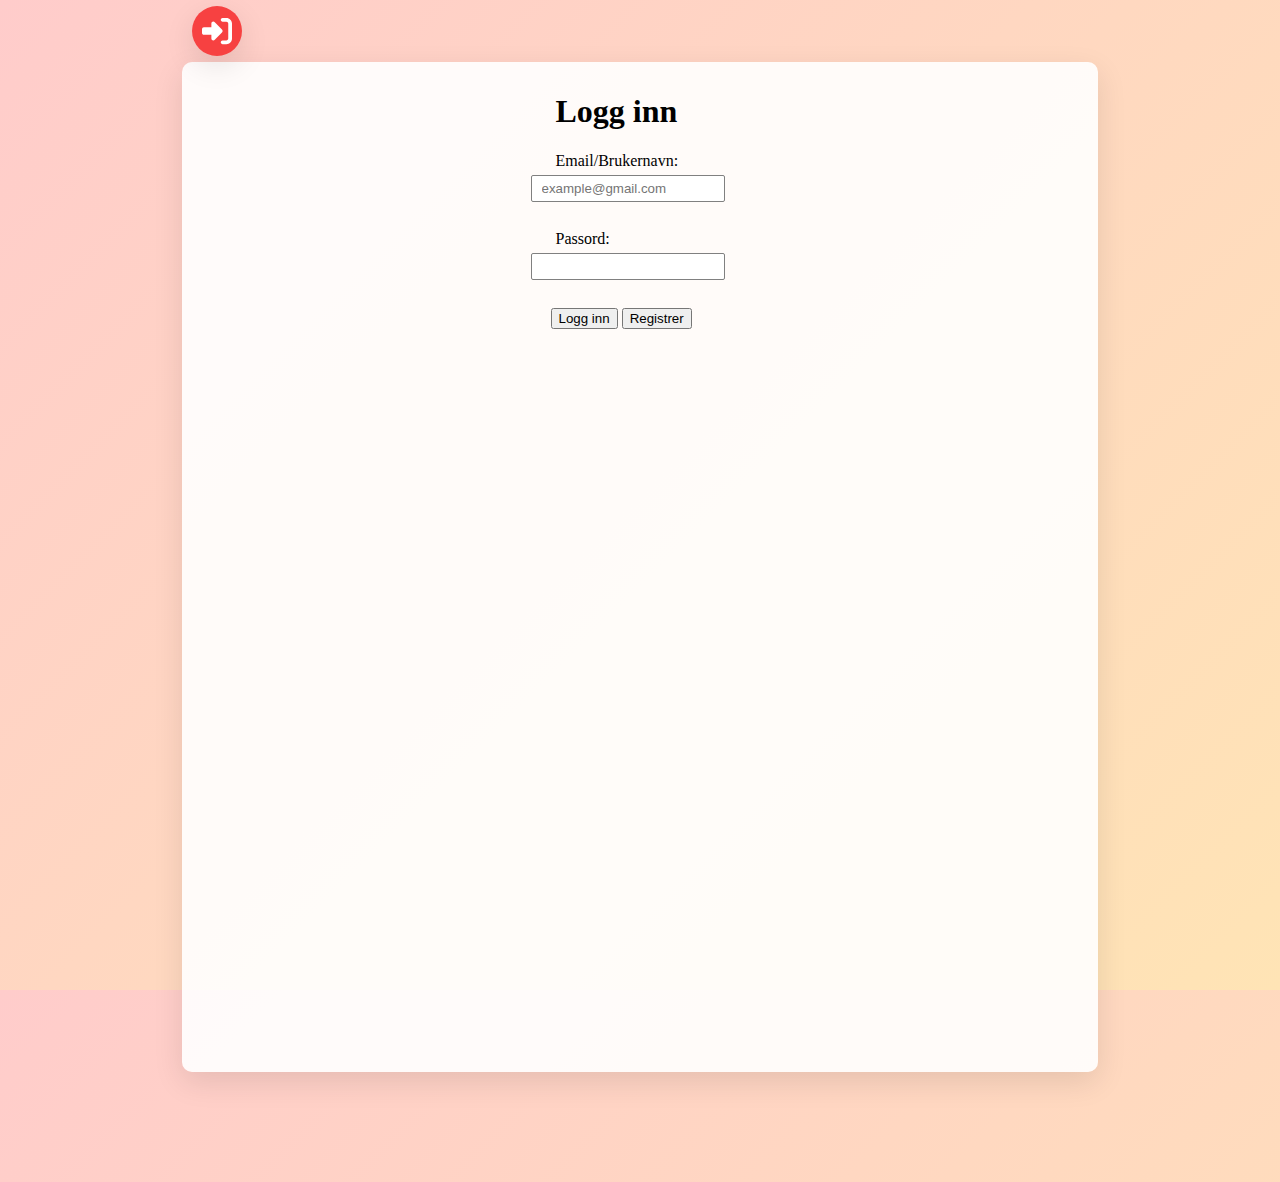
==== index.html @ 99ae0375 "Start på notifikasjon til meldinger og match" ====
<!DOCTYPE html>
<html lang="en">

<head>
    <meta charset="UTF-8">
    <meta name="viewport" content="width=device-width, initial-scale=1.0">
    <link rel="stylesheet" href="styleProfile.css">
    <title>kattmatch</title>

    <style>
        body {
            width: 100vw;
            height: 110vh;
            margin: 0px;
            padding: 0px;
            background-attachment: fixed;
            background: linear-gradient(135deg, #ffcccb, #ffe4b5);
        }

        #app {
            width: 70vw;
            height: 110vh;
            padding: 10px;
            margin: auto;
            background-color: rgba(255, 255, 255, 0.9);
            box-shadow: 0 10px 30px rgba(0, 0, 0, 0.1);
            border-radius: 10px;

        }

        #footer {
            width: 70vw;
            height: 10vh;
            padding: 10px;
            margin: auto;
            /* background-color: rgba(236, 236, 236, 0.9); */
        }

        #header {
            width: 70vw;
            height: 6vh;
            margin: auto;
            display: flex;
            justify-content: space-between;
            align-items: center;
            padding: 4px 30px
        }

        img {
            height: 30px;
            cursor: pointer;
        }

        .buttonForIcon {
            height: 50px;
            width: 50px;
            display: flex;
            justify-content: center;
            align-items: center;
            background-color:  rgb(247, 65, 65);
            border-radius: 50%;
            box-shadow: 0 10px 30px rgba(0, 0, 0, 0.1);
        }

        .image {
            filter: invert(100%);
        }

        .left-icons,
        .right-icons {
            display: flex;
            gap: 5px;
        }
    </style>
    
    <script src="model.js"></script>
    <script src="loginView.js"></script>
    <script src="homeController.js"></script>
    <script src="homeView.js"></script>
    <script src="loginController.js"></script>
    <script src="loginView.js"></script>
    <script src="registerController.js"></script>
    <script src="registerView.js"></script>
    <script src="chatView.js"></script>
    <script src="chatController.js"></script>
    <script src="messagesView.js"></script>
    <script src="messagesController.js"></script>
    <script src="myProfileView.js"></script>
    <script src="commonController.js"></script>
    <script src="myProfileController.js"></script>
    <script src="matchView.js"></script>
    <script src="matchController.js"></script>
    <script src="otherProfileView.js"></script>
    <script src="otherProfileController.js"></script>

    <link rel="stylesheet" href="styles/authenticationStylesheet.css">
    <link rel="stylesheet" href="styles/messagesStylesheet.css">
    <link rel="stylesheet" href="styles/homeStylesheet.css">
    <link rel="stylesheet" href="styles/otherProfileStylesheet.css">

</head>

<body>
    <div id="header">
        
    </div>
    <div id="app"></div>
    <div id="footer"></div>


    <script>
        // model


        // view
        updateView();
        function updateView() {
            drawNavigationButtons();
            let page = model.app.currentPage;
            if (page == 'login') { updateViewLogin(); }
            if (page == 'register') { updateViewRegister(); }
            if (page == 'home') { updateViewHome(); }
            if (page == 'messages') { updateViewMessages(); }
            if (page == 'chat') { updateViewChat(); }
            if (page == 'myProfile') { updateViewMyProfile(); }
            if (page == 'match') { updateViewMyMatch(); }
            if (page == 'otherProfile') { updateViewOtherProfile(); }


        }

        function drawNavigationButtons(){
            if(model.app.loggedInUser != null){
                let messagesNotifications = countNotifications(messagesByUserId())
                document.getElementById("header").innerHTML = `
                <div class="left-icons">
                    <span class="buttonForIcon">
                        <img class='image' src="img/house-solid.svg" alt="Home Icon" onclick="navigateToPage('home')" />
                    </span>
                    <div class="numberCircle">${messagesNotifications}</div>
                    <span class="buttonForIcon">
                        <img class='image' src="img/comments-solid.svg" alt="Messages Icon" onclick="navigateToPage('messages')" />
                    </span>
                    <span class="buttonForIcon">
                        <img class='image' src="img/hand-holding-heart-solid.svg" alt="Matches Icon" onclick="navigateToPage('match')" />
                    </span>
                </div>
                <div class="right-icons">
                    <span class="buttonForIcon">
                        <img class='image' src="img/user-solid.svg" alt="Profile Icon" onclick="navigateToPage('myProfile')" />
                    </span>
                    <span class="buttonForIcon">
                        <img class='image' src="img/right-to-bracket-solid.svg" alt="Log out Icon" onclick="logOutUser()" />
                    </span>
                </div>
            `}
            else{
                document.getElementById("header").innerHTML = `
                    <span class="buttonForIcon">
                        <img class='image' src="img/right-to-bracket-solid.svg" alt="Log out Icon" onclick="logOutUser()" />
                    </span>
                </div>
            `
            }
        }
        // controller
        

    </script>

</body>

</html>
---- styleProfile.css ----
.headerText {
    display: flex;
    justify-content: center;
}
#result {
    display: flex;
    gap: 10px;
    padding: 10px 0;
}

.thumbnail {
    width: 100%;
    height: 100%;
    object-fit: cover;
    border-radius: 15px;
    cursor: pointer;
    
}

.imageDisplay {
    display: flex;
    width: 100px;
    height: 100px;
    border: 1px solid rgb(138, 138, 138);
    border-radius: 15px;
    margin: 10px;
    cursor: pointer;
    background-color: rgba(255, 255, 255, 0.285);
}

#divAddPictures {
    display: flex;
    flex-direction: row;
    justify-content: center;
}

#myProfileContent {
    display: flex;
    flex-direction: row;
    justify-content: center;
    align-items: center;
    margin: auto;
    width: 80%;
    max-width: 800px;
    border-radius: 40px;
}
#column0 {
    flex-direction: column;
    display: flex;
    flex-direction: column;
    align-items: stretch;
    padding-left: 50px;
    padding-right: 50px;
    margin-top: 20px;
}
#column1 {
    flex: 1;
    display: flex;
    flex-direction: column;
    padding-left: 20px;
    margin: 10px;
} #column2 {
    flex: 1;
    display: flex;
    flex-direction: column;
    padding-right: 20px;
    margin: 10px;
}
#column3 {
    flex-direction: column;
    display: flex;
    flex-direction: column;
    align-items: stretch;
    padding-left: 50px;
    padding-right: 50px;
    margin-top: 20px;
}
#column4 {
    flex-direction: column;
    display: flex;
    flex-direction: column;
    align-items: stretch;
    padding-left: 50px;
    padding-right: 50px;
}
#column5 {
    flex-direction: column;
    display: flex;
    flex-direction: column;
    align-items: stretch;
    padding-left: 50px;
    padding-right: 50px;
    margin-top: 20px;
}
.cross {
    display: flex;
    cursor: pointer;
    justify-content: center;
    width: 20px;
    height: 20px;
    margin-top: 10px;
    background-color: rgb(255, 255, 255);
    border-radius: 40px;
    border: 1px solid rgb(138, 138, 138);  
}

.cross:hover {
    background-color:  rgb(255, 153, 153);;
    color: rgb(255, 255, 255);
}

#interestsSelection {
    justify-content: center;
    align-items: center;
}

.interestButton {
    display: inline-flex;
    align-items: center;
    cursor: pointer;
    padding: 10px;
    width: auto;
    height: 20px;
    margin: 5px;
    border: 1px solid rgb(138, 138, 138);
    border-radius: 20px;
    background-color: rgb(255, 255, 255);
    transition: all 0.3s ease;
}
.interestButton:hover {
    background-color:  rgb(255, 153, 153);;
    color: rgb(255, 255, 255);
    transition: all 0.3s ease;
}
.interestButton.selected {
    height: 30px;
    width: auto;
    background: linear-gradient(135deg, rgb(247, 65, 65), rgb(255, 127, 127)); 
    color: white;
    border: 1px solid rgb(247, 65, 65);
    transition: all 0.3s ease;
}
#saveButton{
    display: flex;
    justify-content: center;
    align-items: center;
    cursor: pointer;
    padding: 10px 20px;
    width: auto;
    height: 25px;
    border: 1px solid rgb(138, 138, 138);
    margin-bottom: 15px;
    border-radius: 25px;
    font-size: 1rem;
    background-color: rgb(255, 255, 255);
}

#saveButton:hover {
    background-color:  rgb(255, 153, 153);;
    color: rgb(255, 255, 255);

}
#saveLayout  {
    display: flex;
    justify-content: center;
    align-items: center;
}
input {
    display: flex;
    justify-content: center;
    align-items: center;
    cursor: pointer;
    padding: 10px;
    width: auto;
    height: 15px;
    border: 1px solid rgb(138, 138, 138);
    border-radius: 5px;
}

input:focus {
    background-color: rgb(255, 243, 240);
    border-color: rgb(247, 65, 65); 
    outline: none;
}
---- styles/authenticationStylesheet.css ----
.inputBox > input {
    border-radius: 2px;
    border: 0.5px solid grey;
    padding: 5px;
    padding-left: 10px;
    margin-bottom: 10px;
    font-family: 'emoji';
}
.inputBox > label {
    font-family: 'emoji';
}

.loginInput {
    border-radius: 2px;
    border: 1px solid grey;
    padding: 5px;
    padding-left: 10px;
    margin-bottom: 10px;
    margin-top: 5px;
    margin-left: -25px;
}

#registrationForm{
    display:flex;
    text-align: center;
    justify-content: center;
}
#errorText{
    display:flex;
    text-align: center;
    justify-content: center;
}

.inputBox > label {
    display:flex;
    text-align: center;
    justify-content: center;
    font-family: 'emoji';
}

.loginForm{
    display:flex;
    align-items: center;
    justify-content: center;
}
---- styles/messagesStylesheet.css ----
/* messages css */
#borderMessages {
    border: 7px solid rgba(102,140,164,0.34);
    border-radius: 18px;
    background-color: antiquewhite;
    padding: 5px;
    margin: 10px;
    }
#userNameMessages {
    font-family: Arial, Helvetica, sans-serif;
    font-size: 15px;
    letter-spacing: 1.2px;
    word-spacing: 2.2px;
    color: #0000008f;
    font-weight: 400;
    text-decoration: underline rgb(68, 68, 68);
    font-style: normal;
    font-variant: small-caps;
    text-transform: none;
}
#catNameMessages {
    font-family: Arial, Helvetica, sans-serif;
    font-size: 23px;
    letter-spacing: 1.2px;
    word-spacing: 2.2px;
    color: #000000;
    font-weight: 400;
    text-decoration: underline rgb(68, 68, 68);
    font-style: normal;
    font-variant: small-caps;
    text-transform: none;
}
#dateMessages{
    font-family: Arial, Helvetica, sans-serif;
    font-size: 15px;
    letter-spacing: 0.4px;
    word-spacing: -2.2px;
    color: #727272;
    font-weight: 400;
    text-decoration: rgb(68, 68, 68);
    font-style: normal;
    font-variant: small-caps;
    text-transform: none;
}
#messageFormatMessages{
    font-family: Arial, Helvetica, sans-serif;
    font-size: 19px;
    letter-spacing: 0.4px;
    word-spacing: -2.2px;
    color: #000000;
    font-weight: 400;
    text-decoration: rgb(68, 68, 68);
    font-style: oblique;
    font-variant: normal;
    text-transform: none;
}

.senderBackground{
    padding: 15px;
    margin: 10px;
    text-align: right;
    width: auto;
    height: auto;
    border-radius: 30px 30px 30px 30px;
    -webkit-border-radius: 30px 30px 30px 30px;
    -moz-border-radius: 30px 30px 30px 30px;
    background: #5f88d9;
}

.reciverBackground{
    padding: 15px;
    margin: 10px;
    text-align: right;
    width: auto;
    height: auto;
    text-align: left;
    border-radius: 30px 30px 30px 30px;
    -webkit-border-radius: 30px 30px 30px 30px;
    -moz-border-radius: 30px 30px 30px 30px;
    background: #999999;
}

.numberCircle {
    border-radius: 50%;
    width: 36px;
    height: 36px;
    padding: 8px;

    background: #fff;
    border: 2px solid #666;
    color: #666;
    text-align: center;

    font: 32px Arial, sans-serif;
}
---- styles/homeStylesheet.css ----
.homeContent {
    display: flex;
    width: 90%;
    height: 80%;
    align-items: center;
    align-content: center;
    margin: auto;
}

.homeContentTopp {
    width: 90%;
    height: 2%;
    margin: auto;
    padding: 0;
    text-align: center;
    font-size: 2vh;
}

.homeContentSide {
    width: 10%;
    height: 50%;
    align-content: center;
    text-align: center;
    border-radius: 10px;
    background-color: rgba(220, 20, 20, 0.2);
    transition: 0.9s;
}

.homeContentSide img {
    height: 100px;
}

.homeContentSide:hover {
    box-shadow: 10px 10px 50px 0px grey;
    cursor: pointer;
    background-color: rgba(220, 20, 20, 0.5);
}

.homeContentSideNoneSvipe {
    width: 10%;
    height: 50%;
    align-content: center;
    text-align: center;
    border-radius: 10px;
    background-color: rgba(220, 20, 20, 0.2);
    transition: 0.7s;
}

.homeContentCenter {
    width: 78%;
    height: 90%;
    margin: auto;
    align-content: center;
    border-radius: 10px;
    box-shadow: 5px 5px 10px 0px grey;
    background-color: rgba(220, 20, 20, 0.2);
    transition: 0.7s;
}

.homeContentCenter:hover {
    box-shadow: 10px 10px 50px 0px grey;
    cursor: pointer;
    background-color: rgba(220, 20, 20, 0.5);
}

.homeContentCenterNoneSvipe {
    width: 78%;
    height: 90%;
    margin: auto;
    align-content: center;
    border-radius: 10px;
    box-shadow: 5px 5px 10px 0px grey;
    background-color: rgba(220, 20, 20, 0.2);
    transition: 0.7s;
}

.profileView {
    width: 95%;
    height: 95%;
    margin: auto;
    border-radius: 10px;
    background-size: cover;
    background-position: center;
}
.profileViewNoneSvipe {
    width: 95%;
    height: 95%;
    margin: auto;
    border-radius: 10px;
    background-image: url(/Team1/img/cat1.jfif);
    background-repeat: no-repeat;
    background-size: 30vw;
    background-position: center;
}

.profileViewTopp {
    height: 80%;
    padding: 15px;
    text-align: center;
}

.profileViewTopp > h1 {
    font-size: 4vh;
    border: 1px solid black;
    border-radius: 15px;
    background-color: rgba(255, 255, 255, 0.6);
}

.profileViewBottom {
    height: 20%;
    padding: 15px;
}

.profileViewBottom > h1 {
    width: auto;
    text-align: left;
    font-size: 3vh;
    padding-left: 10px;
    border: 1px solid black;
    border-radius: 15px;
    background-color: rgba(255, 255, 255, 0.6);
}

.homeContentLikeButtons {
    width: 90%; 
    margin: auto; 
    text-align: center;
}
#likeButton {
    width: 15vw;
    height: 5vh; 
    border: none; 
    margin-right: 10%;
    margin-left: 10%;
    font-size: 1vh; 
    color: snow;
    font-weight: bold;
    border-radius: 20px; 
    background-color: rgba(220, 20, 20, 0.5);
    transition: 0.5s;
}

#likeButton:hover {
    cursor: pointer;
    background-color: rgba(220, 20, 20, 0.8);
    box-shadow: 5px 5px 20px 0px lightgray;
}

.homeContentLikeButtonsNoneSvipe {
    width: 40%;
    height: 5%;
    margin: auto;
    text-align: center;
    font-size: 5vh;
    padding: 10px;
    border-radius: 20px;
    background-color: rgba(220, 20, 20, 0.2);
    transition: 0.5s;
}

.homeContentLikeButtonsNoneSvipe > img {
    height: 3vh;
    margin: auto;
}

.homeContentLikeButtonsNoneSvipe:hover {
    cursor: pointer;
    background-color: rgba(220, 20, 20, 0.8);
    box-shadow: 5px 5px 20px 0px lightgray;
}
---- styles/otherProfileStylesheet.css ----
.selectedHomeContent {
    display: flex;
    width: 90%;
    height: 80%;
    align-items: center;
    align-content: center;
    margin: auto;
}

.selectedHomeContentSide {
    width: 10%;
    height: 50%;
    align-content: center;
    text-align: center;
    border-radius: 10px;
    background-color: rgba(220, 20, 20, 0.2);
    transition: 0.9s;
}

.selectedHomeContentSide img {
    height: 100px;
}

.selectedHomeContentSide:hover {
    box-shadow: 10px 10px 50px 0px grey;
    cursor: pointer;
    background-color: rgba(220, 20, 20, 0.5);
}

.selectedHomeContentSideNoneSvipe {
    width: 10%;
    height: 50%;
    align-content: center;
    text-align: center;
    border-radius: 10px;
    background-color: rgba(220, 20, 20, 0.2);
    transition: 0.9s;
}

.selectedHomeContentCenter {
    width: 78%;
    height: 90%;
    margin: auto;
    align-content: center;
    border-radius: 10px;
    box-shadow: 5px 5px 10px 0px grey;
    background-color: rgba(220, 20, 20, 0.2);
    transition: 0.9s;
}

.selectedContentCenter:hover {
    box-shadow: 10px 10px 50px 0px grey;
    cursor: pointer;
    background-color: rgba(220, 20, 20, 0.5);
}

.selectedHomeContentCenterNoneSvipe {
    width: 78%;
    height: 90%;
    margin: auto;
    align-content: center;
    border-radius: 10px;
    box-shadow: 5px 5px 10px 0px grey;
    background-color: rgba(220, 20, 20, 0.2);
    transition: 0.9s;
}

.selectedProfileView {
    width: 95%;
    height: 95%;
    margin: auto;
    border-radius: 10px;
    background-size: cover;
    background-position: center;
}
.selectedProfileViewNoneSvipe {
    width: 95%;
    height: 95%;
    margin: auto;
    border-radius: 10px;
    background-image: url(/Team1/img/cat1.jfif);
    background-repeat: no-repeat;
    background-size: contain;
    background-position: center;
}

.selectedProfileViewTopp {
    height: 80%;
    padding: 15px;
    text-align: center;
}

.selectedProfileViewTopp > h1 {
    border: 1px solid black;
    border-radius: 15px;
    background-color: rgba(255, 255, 255, 0.6);
}

.selectedProfileViewBottom {
    height: 20%;
    padding: 15px;
    width: 40%;
    font-size: 70%;
}

.selectedProfileViewBottom > h1 {
    width: auto;
    text-align: center;
    border: 1px solid black;
    border-radius: 15px;
    background-color: rgba(255, 255, 255, 0.6);
}

.homeContentLikeButtons {
    width: 90%; 
    margin: auto; 
    text-align: center;
}
.homeContentLikeButtons > button {
    width: 12vw; 
    height: 4vh; 
    border: none; 
    margin-right: 10%;
    margin-left: 10%; 
    border-radius: 20px; 
    background-color: rgba(255,55,55,0.7);
}

.homeFooter {
    width: 12%;
    height: 6%;
    margin: auto;
    align-items: center;
    text-align: center;
    font-size: 5vh;
    border-radius: 50%;
    background-color: rgba(220, 20, 20, 0.5);
}

.homeFooter > img {
}


#selectedselectedProfileColumn1 {
    flex: 1;
    display: flex;
    flex-direction: column;
    padding: 10px;
    text-align: center;
}

#selectedselectedProfileColumn2 {
    flex: 1;
    text-align: center;
    display: flex;
    flex-direction: column;
    padding: 10px;
}
#selectedselectedProfileColumn3 {
    display:flex;
    text-align: center;
    justify-content: center;
}
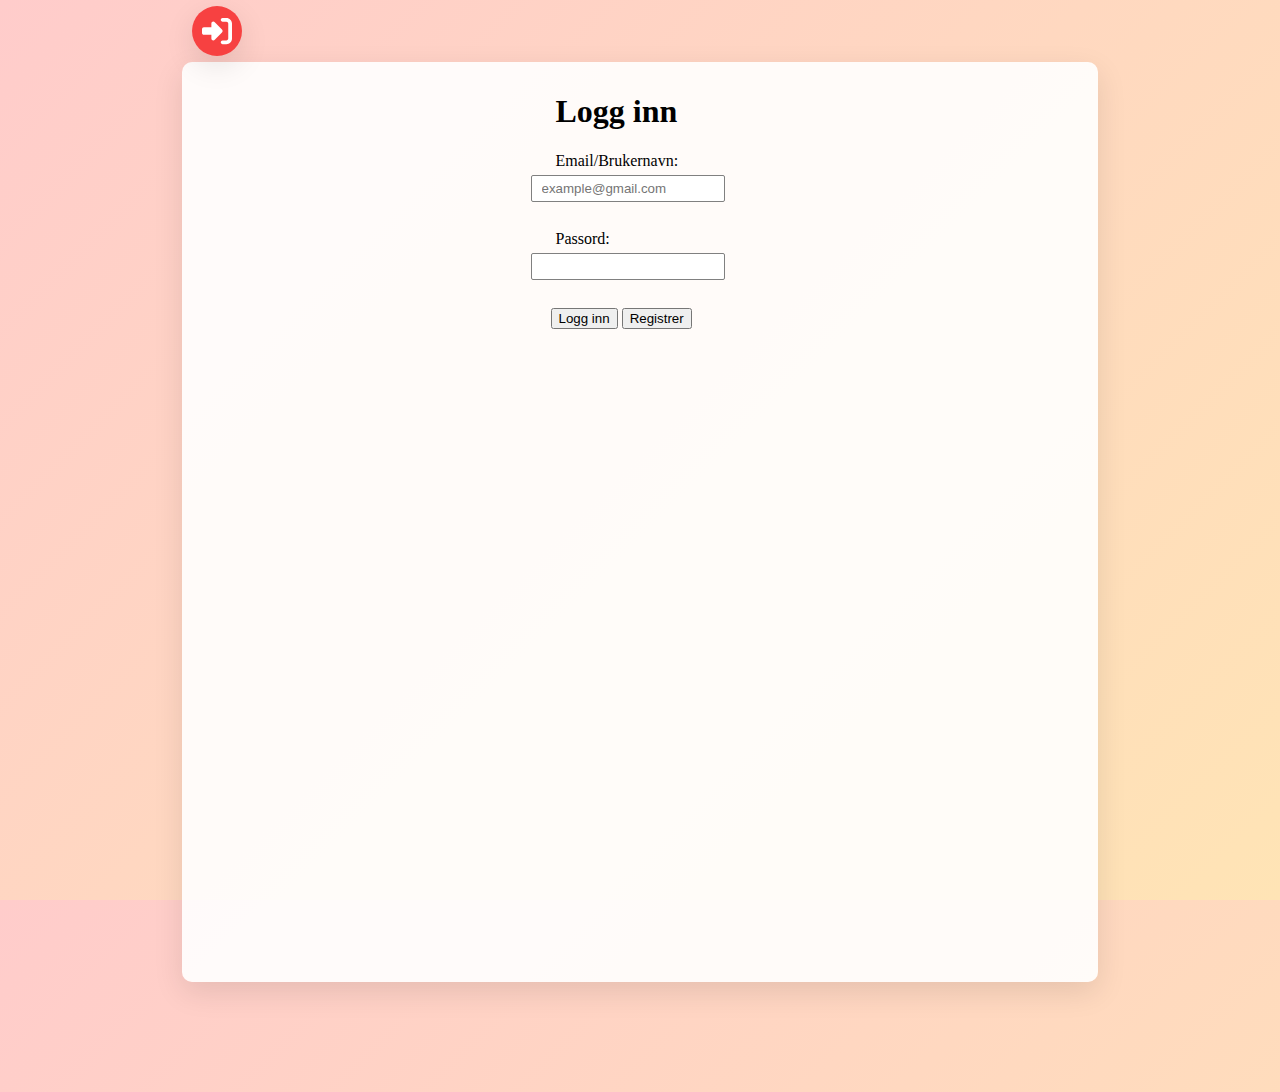
==== commit 5db45541: "Update index.html" ====
--- a/index.html
+++ b/index.html
@@ -10,7 +10,7 @@
     <style>
         body {
             width: 100vw;
-            height: 110vh;
+            height: 100vh;
             margin: 0px;
             padding: 0px;
             background-attachment: fixed;
@@ -19,7 +19,7 @@
 
         #app {
             width: 70vw;
-            height: 110vh;
+            height: 100vh;
             padding: 10px;
             margin: auto;
             background-color: rgba(255, 255, 255, 0.9);
--- a/styleProfile.css
+++ b/styleProfile.css
@@ -45,10 +45,7 @@
     border-radius: 40px;
 }
 #column0 {
-    flex-direction: column;
     display: flex;
-    flex-direction: column;
-    align-items: stretch;
     padding-left: 50px;
     padding-right: 50px;
     margin-top: 20px;
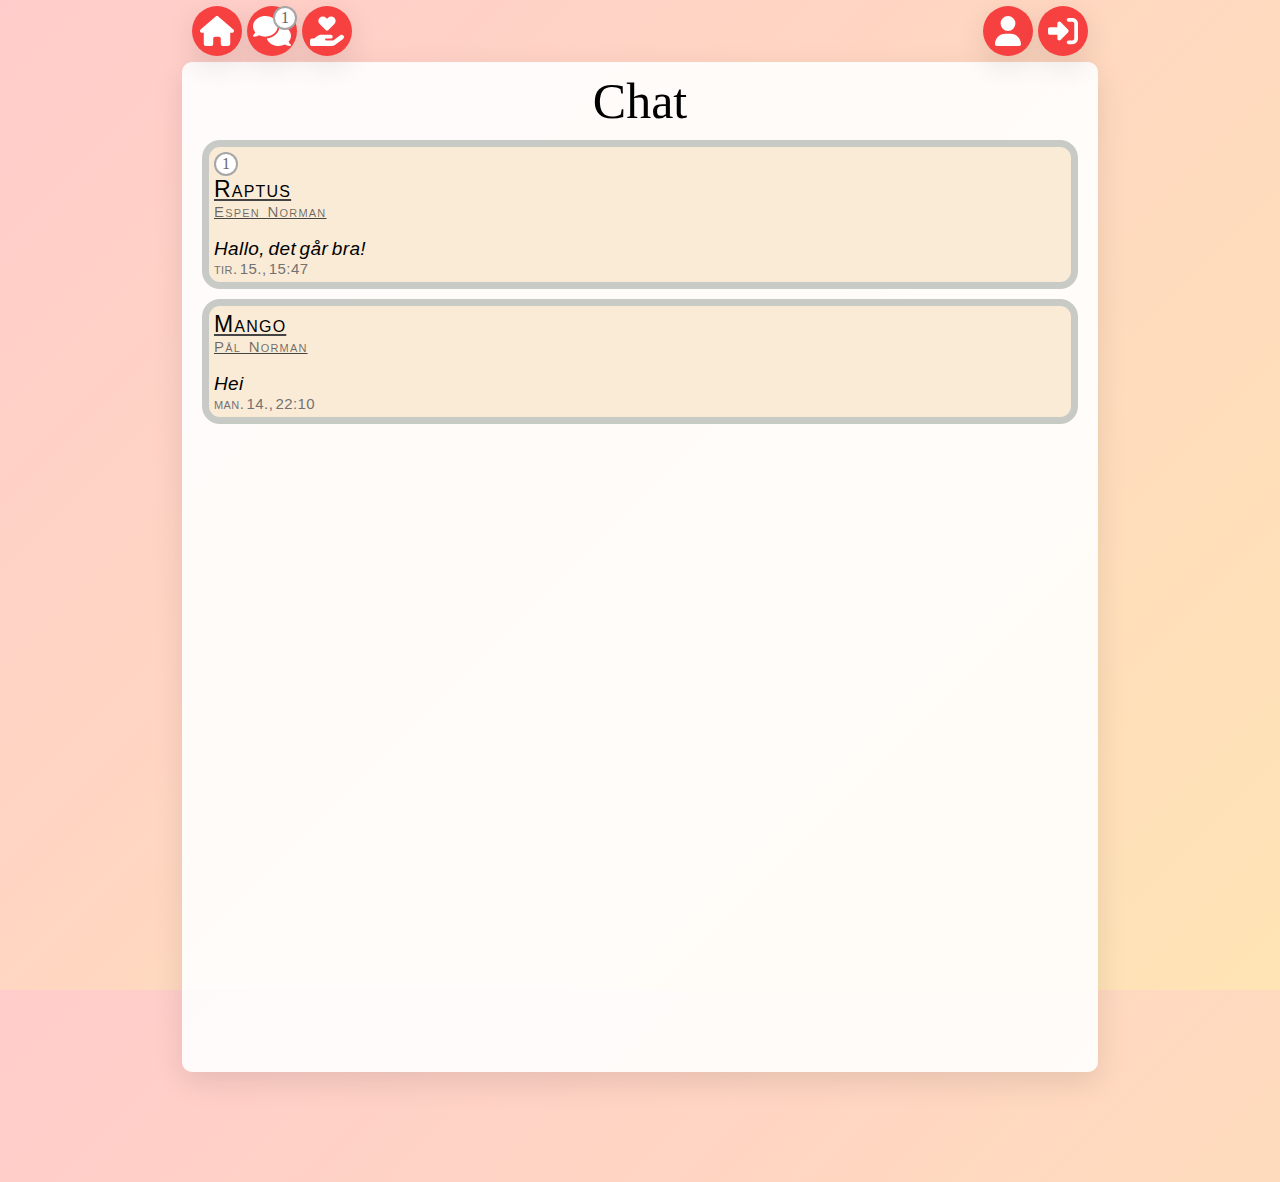
==== commit 257b9955: "CSS for notifikasjon og chat box" ====
--- a/index.html
+++ b/index.html
@@ -10,7 +10,7 @@
     <style>
         body {
             width: 100vw;
-            height: 100vh;
+            height: 110vh;
             margin: 0px;
             padding: 0px;
             background-attachment: fixed;
@@ -19,7 +19,7 @@
 
         #app {
             width: 70vw;
-            height: 100vh;
+            height: 110vh;
             padding: 10px;
             margin: auto;
             background-color: rgba(255, 255, 255, 0.9);
@@ -60,17 +60,46 @@
             background-color:  rgb(247, 65, 65);
             border-radius: 50%;
             box-shadow: 0 10px 30px rgba(0, 0, 0, 0.1);
+            position: relative;
+        }
+        .left-icons,
+        .right-icons {
+            display: flex;
+            gap: 5px;
+        }
+        .numberCircle {
+            display: flex;
+            border-radius: 50%;
+            width: 20px;
+            height: 20px;
+            /* padding: 8px; */
+            background: #fff;
+            border: 2px solid #66666694;
+            color: #666666;
+            justify-content: center;
+            align-items: center;
+
+            font: 13px;
         }
 
         .image {
             filter: invert(100%);
         }
 
-        .left-icons,
-        .right-icons {
-            display: flex;
-            gap: 5px;
-        }
+        
+        #container {
+            position: relative;
+        }
+        .notificationStyleImg{
+            position: absolute;
+
+        }
+        .notificationStyleDiv{
+            position: absolute;
+            top: 0;
+            right: 0;
+        }
+
     </style>
     
     <script src="model.js"></script>
@@ -132,15 +161,29 @@
         function drawNavigationButtons(){
             if(model.app.loggedInUser != null){
                 let messagesNotifications = countNotifications(messagesByUserId())
+                let messagesNotificationsHtml = '';
+
+                if(messagesNotifications > 9){
+                    messagesNotificationsHtml = `
+                     <div class="numberCircle notificationStyleDiv">+9</div>
+                    `; 
+                }else if(messagesNotifications > 0){
+                    messagesNotificationsHtml = `
+                     <div class="numberCircle notificationStyleDiv">${messagesNotifications}</div>
+                    `; 
+                }
+
                 document.getElementById("header").innerHTML = `
                 <div class="left-icons">
                     <span class="buttonForIcon">
                         <img class='image' src="img/house-solid.svg" alt="Home Icon" onclick="navigateToPage('home')" />
                     </span>
-                    <div class="numberCircle">${messagesNotifications}</div>
-                    <span class="buttonForIcon">
-                        <img class='image' src="img/comments-solid.svg" alt="Messages Icon" onclick="navigateToPage('messages')" />
-                    </span>
+                    <div id="container">
+                        <span class="buttonForIcon">
+                            <img class='image notificationStyleImg' src="img/comments-solid.svg" alt="Messages Icon" onclick="navigateToPage('messages')" />
+                            ${messagesNotificationsHtml}
+                            </span>
+                    </div>
                     <span class="buttonForIcon">
                         <img class='image' src="img/hand-holding-heart-solid.svg" alt="Matches Icon" onclick="navigateToPage('match')" />
                     </span>
--- a/styles/messagesStylesheet.css
+++ b/styles/messagesStylesheet.css
@@ -81,16 +81,13 @@
     background: #999999;
 }
 
-.numberCircle {
-    border-radius: 50%;
-    width: 36px;
-    height: 36px;
-    padding: 8px;
-
-    background: #fff;
-    border: 2px solid #666;
-    color: #666;
-    text-align: center;
-
-    font: 32px Arial, sans-serif;
+.chatBox{
+    height: 750px;
+    overflow: scroll;
+}
+.chatBox::-webkit-scrollbar{
+    visibility: hidden;
+}
+.chatBox::-webkit-scrollbar-corner{
+    visibility: hidden;
 }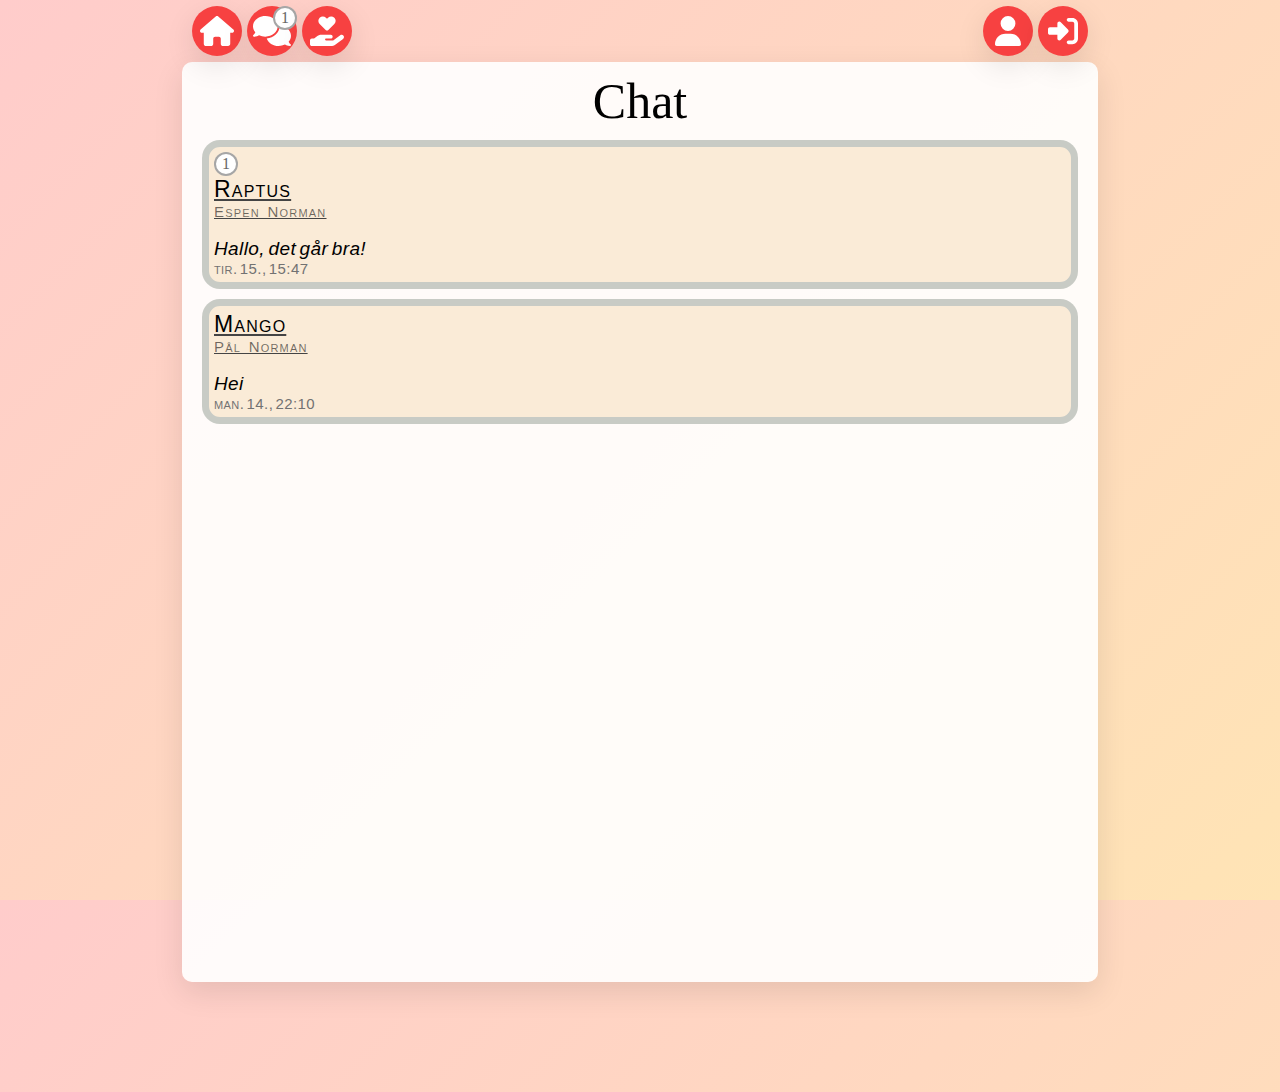
==== commit f0210969: "Merge branch 'main' of https://github.com/MrKleivan/Team1" ====
--- a/index.html
+++ b/index.html
@@ -10,7 +10,7 @@
     <style>
         body {
             width: 100vw;
-            height: 110vh;
+            height: 100vh;
             margin: 0px;
             padding: 0px;
             background-attachment: fixed;
@@ -19,7 +19,7 @@
 
         #app {
             width: 70vw;
-            height: 110vh;
+            height: 100vh;
             padding: 10px;
             margin: auto;
             background-color: rgba(255, 255, 255, 0.9);
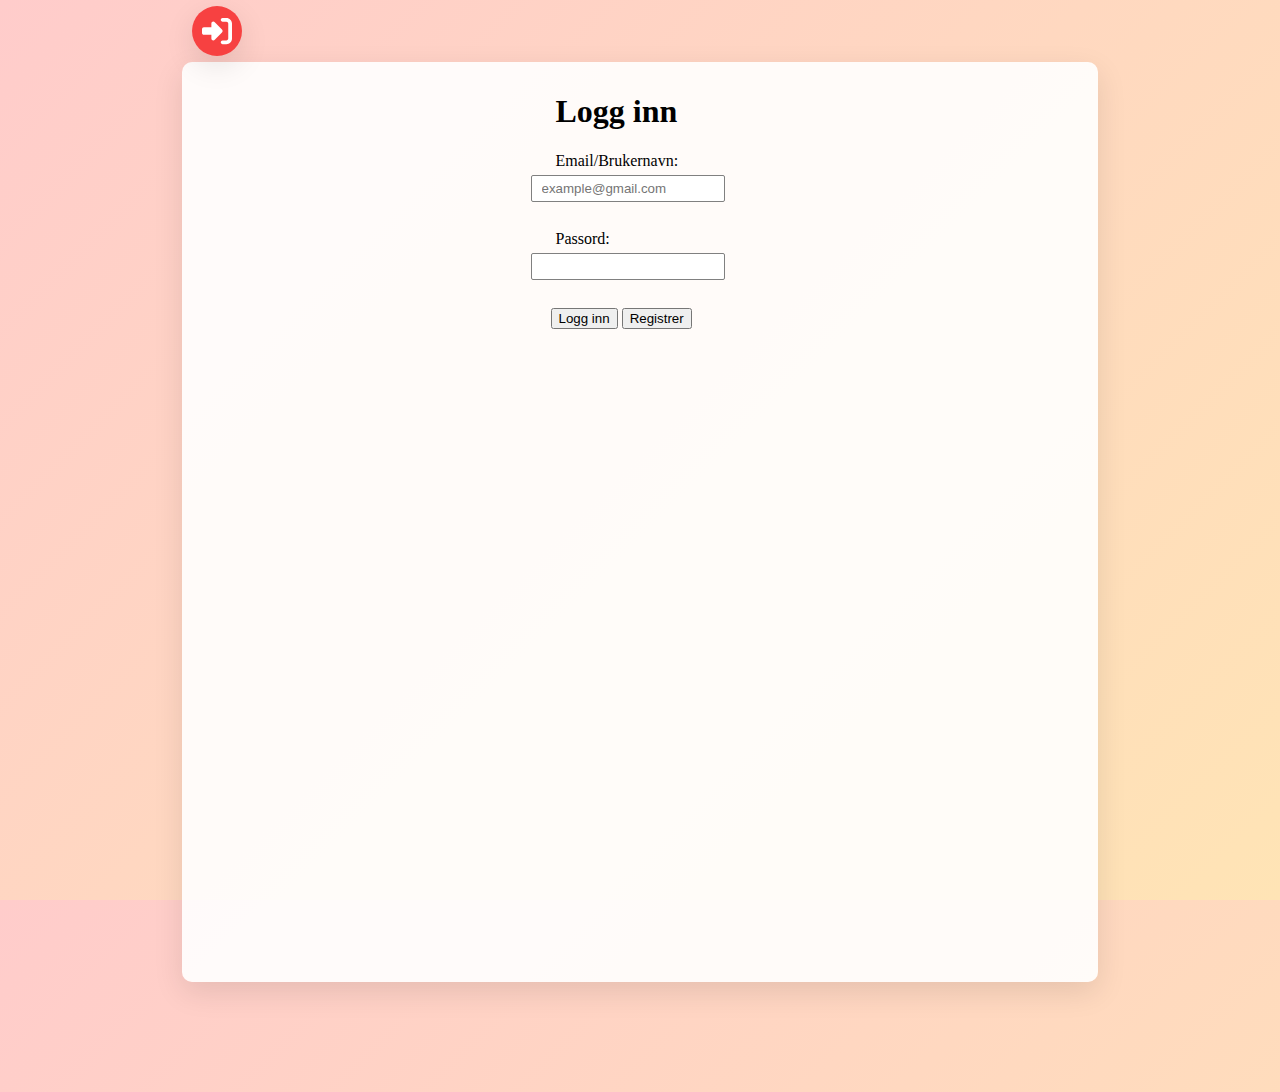
==== commit b5063bfd: "Fikset data i model til å passe realistisk data, notifikasjon funker nå på icon og messagesView" ====
--- a/index.html
+++ b/index.html
@@ -121,6 +121,7 @@
     <script src="matchController.js"></script>
     <script src="otherProfileView.js"></script>
     <script src="otherProfileController.js"></script>
+    <script src="navigationView.js"></script>
 
     <link rel="stylesheet" href="styles/authenticationStylesheet.css">
     <link rel="stylesheet" href="styles/messagesStylesheet.css">
@@ -158,54 +159,6 @@
 
         }
 
-        function drawNavigationButtons(){
-            if(model.app.loggedInUser != null){
-                let messagesNotifications = countNotifications(messagesByUserId())
-                let messagesNotificationsHtml = '';
-
-                if(messagesNotifications > 9){
-                    messagesNotificationsHtml = `
-                     <div class="numberCircle notificationStyleDiv">+9</div>
-                    `; 
-                }else if(messagesNotifications > 0){
-                    messagesNotificationsHtml = `
-                     <div class="numberCircle notificationStyleDiv">${messagesNotifications}</div>
-                    `; 
-                }
-
-                document.getElementById("header").innerHTML = `
-                <div class="left-icons">
-                    <span class="buttonForIcon">
-                        <img class='image' src="img/house-solid.svg" alt="Home Icon" onclick="navigateToPage('home')" />
-                    </span>
-                    <div id="container">
-                        <span class="buttonForIcon">
-                            <img class='image notificationStyleImg' src="img/comments-solid.svg" alt="Messages Icon" onclick="navigateToPage('messages')" />
-                            ${messagesNotificationsHtml}
-                            </span>
-                    </div>
-                    <span class="buttonForIcon">
-                        <img class='image' src="img/hand-holding-heart-solid.svg" alt="Matches Icon" onclick="navigateToPage('match')" />
-                    </span>
-                </div>
-                <div class="right-icons">
-                    <span class="buttonForIcon">
-                        <img class='image' src="img/user-solid.svg" alt="Profile Icon" onclick="navigateToPage('myProfile')" />
-                    </span>
-                    <span class="buttonForIcon">
-                        <img class='image' src="img/right-to-bracket-solid.svg" alt="Log out Icon" onclick="logOutUser()" />
-                    </span>
-                </div>
-            `}
-            else{
-                document.getElementById("header").innerHTML = `
-                    <span class="buttonForIcon">
-                        <img class='image' src="img/right-to-bracket-solid.svg" alt="Log out Icon" onclick="logOutUser()" />
-                    </span>
-                </div>
-            `
-            }
-        }
         // controller
         
 
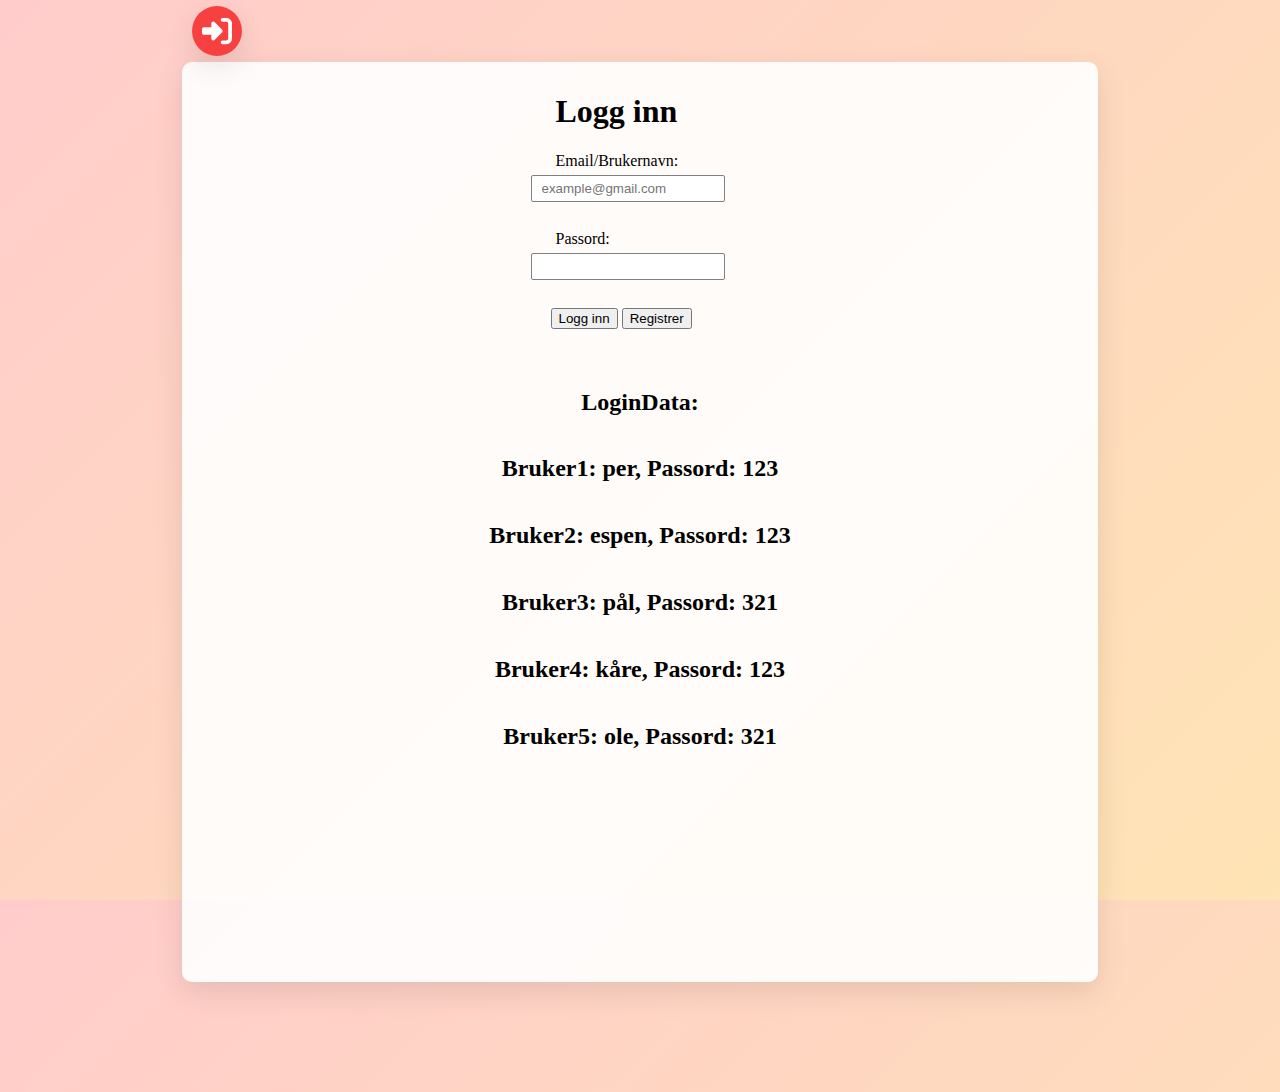
==== commit e07fcebb: "hgjyt" ====
--- a/index.html
+++ b/index.html
@@ -19,7 +19,8 @@
 
         #app {
             width: 70vw;
-            height: 100vh;
+            min-height: 100vh;
+            height: auto;
             padding: 10px;
             margin: auto;
             background-color: rgba(255, 255, 255, 0.9);
--- a/styleProfile.css
+++ b/styleProfile.css
@@ -2,6 +2,7 @@
     display: flex;
     justify-content: center;
 }
+
 #result {
     display: flex;
     gap: 10px;
@@ -14,7 +15,7 @@
     object-fit: cover;
     border-radius: 15px;
     cursor: pointer;
-    
+
 }
 
 .imageDisplay {
@@ -44,34 +45,40 @@
     max-width: 800px;
     border-radius: 40px;
 }
+
 #column0 {
-    display: flex;
+    flex-direction: column;
+    align-items: stretch;
     padding-left: 50px;
     padding-right: 50px;
     margin-top: 20px;
 }
+
 #column1 {
     flex: 1;
     display: flex;
     flex-direction: column;
     padding-left: 20px;
     margin: 10px;
-} #column2 {
+}
+
+#column2 {
     flex: 1;
     display: flex;
     flex-direction: column;
     padding-right: 20px;
     margin: 10px;
 }
+
 #column3 {
     flex-direction: column;
     display: flex;
-    flex-direction: column;
     align-items: stretch;
     padding-left: 50px;
     padding-right: 50px;
     margin-top: 20px;
 }
+
 #column4 {
     flex-direction: column;
     display: flex;
@@ -80,6 +87,7 @@
     padding-left: 50px;
     padding-right: 50px;
 }
+
 #column5 {
     flex-direction: column;
     display: flex;
@@ -89,34 +97,48 @@
     padding-right: 50px;
     margin-top: 20px;
 }
+
+.imageWrapper {
+    position: relative;
+    display: inline-block;
+}
+
 .cross {
-    display: flex;
-    cursor: pointer;
-    justify-content: center;
+    position: absolute;
+    top: -9px;
+    right: -9px;
+    display: flex;
+    align-items: center;
+    justify-content: center;
+    cursor: pointer;
     width: 20px;
     height: 20px;
-    margin-top: 10px;
-    background-color: rgb(255, 255, 255);
-    border-radius: 40px;
-    border: 1px solid rgb(138, 138, 138);  
+    background-color: rgb(247, 65, 65);
+    border-radius: 50%;
+    border: 1px solid rgb(247, 65, 65);
+    font-size: 14px;
+    color: rgb(255, 255, 255);
 }
 
 .cross:hover {
-    background-color:  rgb(255, 153, 153);;
+    background-color: rgb(211, 42, 42);
     color: rgb(255, 255, 255);
 }
 
 #interestsSelection {
     justify-content: center;
     align-items: center;
+    
 }
 
 .interestButton {
+    font-size: large;
     display: inline-flex;
     align-items: center;
     cursor: pointer;
+    justify-content: space-around;
     padding: 10px;
-    width: auto;
+    width: 70px;
     height: 20px;
     margin: 5px;
     border: 1px solid rgb(138, 138, 138);
@@ -124,20 +146,32 @@
     background-color: rgb(255, 255, 255);
     transition: all 0.3s ease;
 }
+
 .interestButton:hover {
-    background-color:  rgb(255, 153, 153);;
-    color: rgb(255, 255, 255);
-    transition: all 0.3s ease;
-}
+    background-color: rgb(255, 153, 153);
+    ;
+    color: rgb(255, 255, 255);
+    transition: all 0.3s ease;
+}
+
 .interestButton.selected {
     height: 30px;
-    width: auto;
-    background: linear-gradient(135deg, rgb(247, 65, 65), rgb(255, 127, 127)); 
+    width: 80px;
+    background: linear-gradient(135deg, rgb(247, 65, 65), rgb(255, 127, 127));
     color: white;
     border: 1px solid rgb(247, 65, 65);
     transition: all 0.3s ease;
 }
-#saveButton{
+
+.interestButton.selected:hover {
+
+    background: linear-gradient(135deg, rgb(211, 42, 42), rgb(218, 66, 66));
+    color: white;
+    border: 1px solid rgb(247, 65, 65);
+    transition: all 0.3s ease;
+}
+
+#saveButton {
     display: flex;
     justify-content: center;
     align-items: center;
@@ -153,15 +187,18 @@
 }
 
 #saveButton:hover {
-    background-color:  rgb(255, 153, 153);;
-    color: rgb(255, 255, 255);
-
-}
-#saveLayout  {
-    display: flex;
-    justify-content: center;
-    align-items: center;
-}
+    background-color: rgb(255, 153, 153);
+    ;
+    color: rgb(255, 255, 255);
+
+}
+
+#saveLayout {
+    display: flex;
+    justify-content: center;
+    align-items: center;
+}
+
 input {
     display: flex;
     justify-content: center;
@@ -176,6 +213,6 @@
 
 input:focus {
     background-color: rgb(255, 243, 240);
-    border-color: rgb(247, 65, 65); 
+    border-color: rgb(247, 65, 65);
     outline: none;
-}
+}--- a/styles/homeStylesheet.css
+++ b/styles/homeStylesheet.css
@@ -1,3 +1,6 @@
+#homeConteiner {
+    height: 100vh;
+}
 
 .homeContent {
     display: flex;
--- a/styles/otherProfileStylesheet.css
+++ b/styles/otherProfileStylesheet.css
@@ -112,36 +112,6 @@
     background-color: rgba(255, 255, 255, 0.6);
 }
 
-.homeContentLikeButtons {
-    width: 90%; 
-    margin: auto; 
-    text-align: center;
-}
-.homeContentLikeButtons > button {
-    width: 12vw; 
-    height: 4vh; 
-    border: none; 
-    margin-right: 10%;
-    margin-left: 10%; 
-    border-radius: 20px; 
-    background-color: rgba(255,55,55,0.7);
-}
-
-.homeFooter {
-    width: 12%;
-    height: 6%;
-    margin: auto;
-    align-items: center;
-    text-align: center;
-    font-size: 5vh;
-    border-radius: 50%;
-    background-color: rgba(220, 20, 20, 0.5);
-}
-
-.homeFooter > img {
-}
-
-
 #selectedselectedProfileColumn1 {
     flex: 1;
     display: flex;
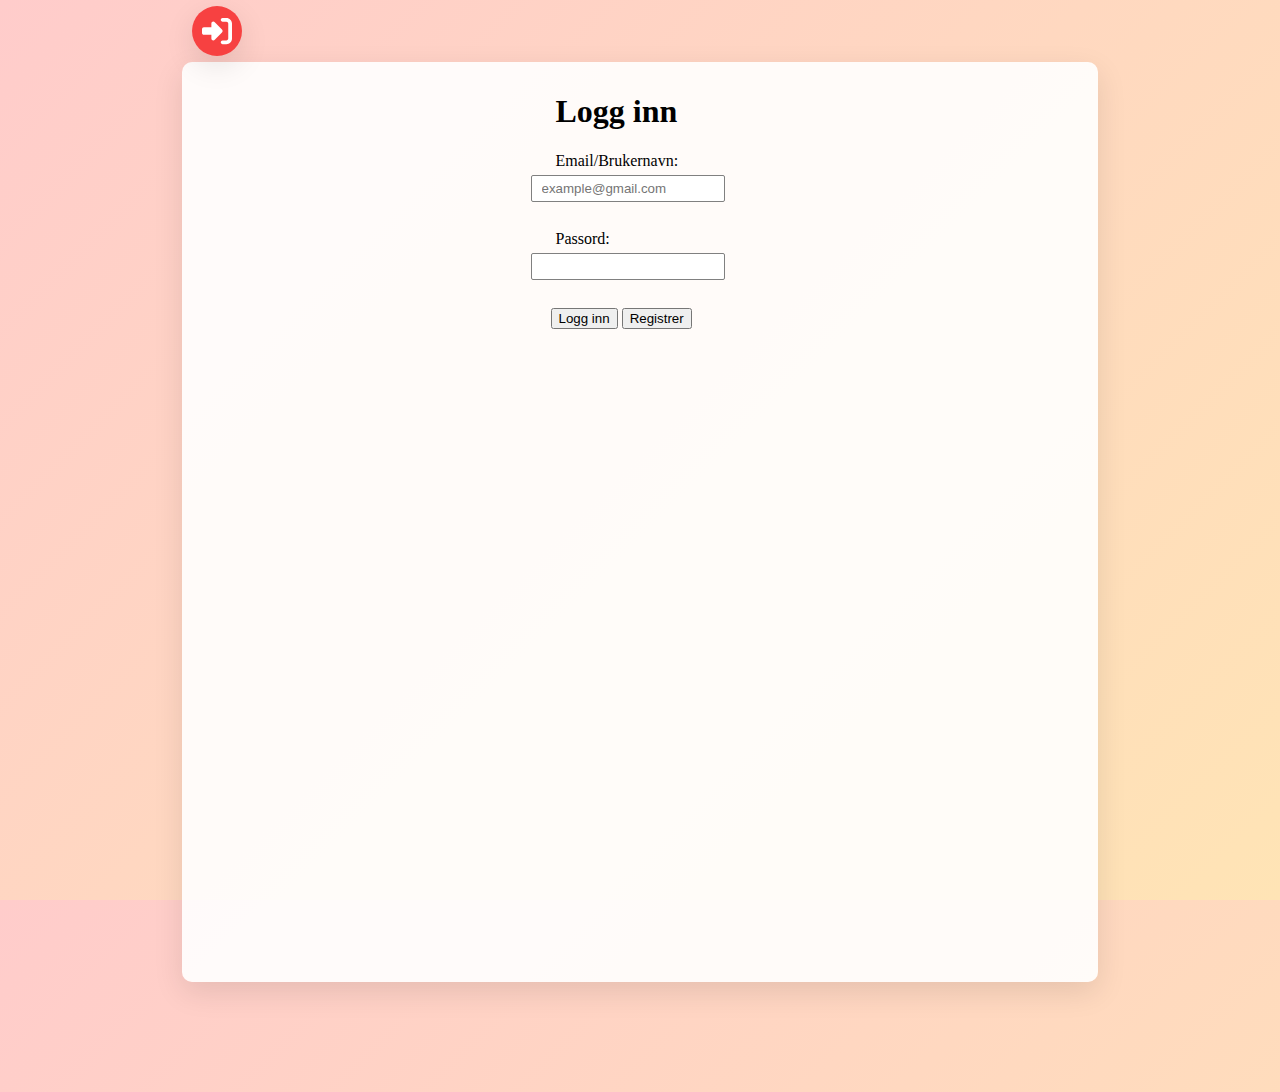
==== commit 4e94a23a: "ss" ====
--- a/index.html
+++ b/index.html
@@ -121,7 +121,6 @@
     <script src="matchView.js"></script>
     <script src="matchController.js"></script>
     <script src="otherProfileView.js"></script>
-    <script src="otherProfileController.js"></script>
     <script src="navigationView.js"></script>
 
     <link rel="stylesheet" href="styles/authenticationStylesheet.css">
--- a/styleProfile.css
+++ b/styleProfile.css
@@ -1,32 +1,51 @@
 .headerText {
     display: flex;
     justify-content: center;
-}
-
+    font-size: 2rem;
+    color: #000000;
+    font-weight: bold;
+}
+h3{
+    display: flex;
+    justify-content: center;
+    font-size: 1.5rem;
+    color: #000000;
+    font-weight: bold;
+    padding: 10px;
+    margin: 0;
+}
 #result {
     display: flex;
     gap: 10px;
     padding: 10px 0;
 }
+.myProfileContainer {
+    display: flex;
+    flex-direction: column;
+    transition: 0.5s;
+}
 
 .thumbnail {
-    width: 100%;
+    max-width: 100%;
     height: 100%;
     object-fit: cover;
     border-radius: 15px;
     cursor: pointer;
-
-}
-
+}
+.myProfileContainer {
+    border: 1px solid rgb(138, 138, 138);
+    border-radius: 15px;
+    margin: 10px;
+    background-color: rgba(255, 222, 222, 0.247);
+}
 .imageDisplay {
     display: flex;
-    width: 100px;
-    height: 100px;
+    width: 10vh;
     border: 1px solid rgb(138, 138, 138);
     border-radius: 15px;
     margin: 10px;
     cursor: pointer;
-    background-color: rgba(255, 255, 255, 0.285);
+    background-color: rgba(255, 222, 222, 0.739);
 }
 
 #divAddPictures {
@@ -42,11 +61,11 @@
     align-items: center;
     margin: auto;
     width: 80%;
-    max-width: 800px;
+    max-width: 90%;
     border-radius: 40px;
 }
 
-#column0 {
+.column0 {
     flex-direction: column;
     align-items: stretch;
     padding-left: 50px;
@@ -54,44 +73,48 @@
     margin-top: 20px;
 }
 
-#column1 {
+.column1 {
+    margin-top: 4%;
+    width: 100%;
     flex: 1;
     display: flex;
     flex-direction: column;
-    padding-left: 20px;
-    margin: 10px;
-}
-
-#column2 {
+    padding-left: 30%;
+    margin-left: 10px;
+    margin-right: 10px;
+}
+
+.column2 {
+    margin-top: 4%;
+    width: 100%;
     flex: 1;
     display: flex;
     flex-direction: column;
-    padding-right: 20px;
-    margin: 10px;
-}
-
-#column3 {
-    flex-direction: column;
-    display: flex;
-    align-items: stretch;
-    padding-left: 50px;
-    padding-right: 50px;
-    margin-top: 20px;
-}
-
-#column4 {
-    flex-direction: column;
-    display: flex;
-    flex-direction: column;
-    align-items: stretch;
-    padding-left: 50px;
-    padding-right: 50px;
-}
-
-#column5 {
-    flex-direction: column;
-    display: flex;
-    flex-direction: column;
+    padding-right: 30%;
+    margin-right: 10px;
+    margin-left: 10px;
+}
+
+.column3 {
+    flex-direction: column;
+    display: flex;
+    align-items: stretch;
+    padding-left: 50px;
+    padding-right: 50px;
+    margin-top: 10px;
+}
+
+.column4 {
+    flex-direction: column;
+    display: flex;
+    align-items: stretch;
+    padding-left: 50px;
+    padding-right: 50px;
+}
+
+.column5 {
+    flex-direction: column;
+    display: flex;
     align-items: stretch;
     padding-left: 50px;
     padding-right: 50px;
@@ -105,8 +128,8 @@
 
 .cross {
     position: absolute;
-    top: -9px;
-    right: -9px;
+    top: -9%;
+    right: -12%;
     display: flex;
     align-items: center;
     justify-content: center;
@@ -138,8 +161,9 @@
     cursor: pointer;
     justify-content: space-around;
     padding: 10px;
-    width: 70px;
-    height: 20px;
+    width: auto;
+    max-width: 100%;
+    height: 25px;
     margin: 5px;
     border: 1px solid rgb(138, 138, 138);
     border-radius: 20px;
@@ -176,19 +200,21 @@
     justify-content: center;
     align-items: center;
     cursor: pointer;
-    padding: 10px 20px;
-    width: auto;
+    padding: 20px;
+    width: 40vh;
+    max-width: 100%;
     height: 25px;
-    border: 1px solid rgb(138, 138, 138);
+    margin: 5px;
+    border: 1px solid rgb(247, 65, 65);
     margin-bottom: 15px;
     border-radius: 25px;
     font-size: 1rem;
-    background-color: rgb(255, 255, 255);
+    background: linear-gradient(135deg, rgb(247, 65, 65), rgb(255, 127, 127));
+    color: rgb(255, 255, 255);
 }
 
 #saveButton:hover {
-    background-color: rgb(255, 153, 153);
-    ;
+    background: linear-gradient(135deg, rgb(211, 42, 42), rgb(218, 66, 66));
     color: rgb(255, 255, 255);
 
 }
@@ -209,10 +235,46 @@
     height: 15px;
     border: 1px solid rgb(138, 138, 138);
     border-radius: 5px;
+    margin-left: 5%;
+    margin-right: 5%;
 }
 
 input:focus {
-    background-color: rgb(255, 243, 240);
+    background-color: rgb(255, 250, 237);
     border-color: rgb(247, 65, 65);
     outline: none;
+}
+
+.gender {
+    display: flex;
+    justify-content: center;
+    align-items: center;
+    cursor: pointer;
+    margin-bottom: 6%;
+    border-radius: 15px;
+    margin: 0;
+}
+.gender label {
+    padding: 10px 20px;
+    border-radius: 20px;
+    border: 1px solid rgb(138, 138, 138);
+    background-color: rgb(255, 255, 255);
+    cursor: pointer;
+    transition: all 0.3s ease;
+    color: #333;
+    margin: 5%;
+}
+.gender label:hover {
+    background: linear-gradient(135deg, rgb(211, 42, 42), rgb(218, 66, 66));
+    color: rgb(255, 255, 255);
+    border: 1px solid rgb(247, 65, 65);
+    transition: all 0.3s ease;
+}
+.gender input[type="radio"]:checked + label {
+    background-color: rgb(247, 65, 65);
+    color: rgb(255, 255, 255);
+    border: 1px solid rgb(247, 65, 65);
+}
+.gender input[type="radio"] {
+    display: none;
 }--- a/styles/messagesStylesheet.css
+++ b/styles/messagesStylesheet.css
@@ -1,9 +1,9 @@
 
 /* messages css */
 #borderMessages {
-    border: 7px solid rgba(102,140,164,0.34);
+    border: 7px solid rgb(138, 138, 138);
     border-radius: 18px;
-    background-color: antiquewhite;
+    background-color: rgba(255, 222, 222, 0.247);
     padding: 5px;
     margin: 10px;
     }
@@ -50,7 +50,7 @@
     word-spacing: -2.2px;
     color: #000000;
     font-weight: 400;
-    text-decoration: rgb(68, 68, 68);
+    text-decoration: rgba(255, 222, 222, 0.739);
     font-style: oblique;
     font-variant: normal;
     text-transform: none;
@@ -65,7 +65,7 @@
     border-radius: 30px 30px 30px 30px;
     -webkit-border-radius: 30px 30px 30px 30px;
     -moz-border-radius: 30px 30px 30px 30px;
-    background: #5f88d9;
+    background: rgb(247, 65, 65);
 }
 
 .reciverBackground{
@@ -90,4 +90,17 @@
 }
 .chatBox::-webkit-scrollbar-corner{
     visibility: hidden;
+}
+
+.inputChatBox{
+	display: flex;
+
+    justify-content: center;
+}
+
+.inputChat{
+	display: flex;
+
+	align-items: center;
+	text-align: center;
 }--- a/styles/homeStylesheet.css
+++ b/styles/homeStylesheet.css
@@ -91,7 +91,7 @@
     height: 95%;
     margin: auto;
     border-radius: 10px;
-    background-image: url(/Team1/img/cat1.jfif);
+    background-image: url(/img/cat1.jfif);
     background-repeat: no-repeat;
     background-size: 30vw;
     background-position: center;
--- a/styles/otherProfileStylesheet.css
+++ b/styles/otherProfileStylesheet.css
@@ -70,6 +70,7 @@
     width: 95%;
     height: 95%;
     margin: auto;
+    margin-top:1.5%;
     border-radius: 10px;
     background-size: cover;
     background-position: center;
@@ -86,7 +87,7 @@
 }
 
 .selectedProfileViewTopp {
-    height: 80%;
+    height: 45vh;
     padding: 15px;
     text-align: center;
 }
@@ -99,9 +100,15 @@
 
 .selectedProfileViewBottom {
     height: 20%;
-    padding: 15px;
     width: 40%;
     font-size: 70%;
+}
+
+.selectedProfileViewBottomButton {
+    height: 20%;
+    width: 30%;
+    font-size: 70%;
+    cursor: pointer;
 }
 
 .selectedProfileViewBottom > h1 {
@@ -112,23 +119,35 @@
     background-color: rgba(255, 255, 255, 0.6);
 }
 
-#selectedselectedProfileColumn1 {
-    flex: 1;
+.selectedProfileViewBottomButton > h1 {
+    width: auto;
+    text-align: center;
+    border: 1px solid black;
+    background-color: rgba(255, 255, 255, 0.6);
+}
+
+#selectedProfileColumn1 {
     display: flex;
     flex-direction: column;
-    padding: 10px;
-    text-align: center;
+    padding: 50px;
 }
 
-#selectedselectedProfileColumn2 {
-    flex: 1;
-    text-align: center;
+#selectedProfileColumn2 {
     display: flex;
     flex-direction: column;
-    padding: 10px;
+    padding: 50px;
 }
-#selectedselectedProfileColumn3 {
+#selectedProfileColumn3 {
     display:flex;
     text-align: center;
     justify-content: center;
+}
+
+#selectedProfileContainer {
+    min-height: auto;
+    max-height: auto;
+}
+
+#pictureCount {
+    margin: 15px;
 }